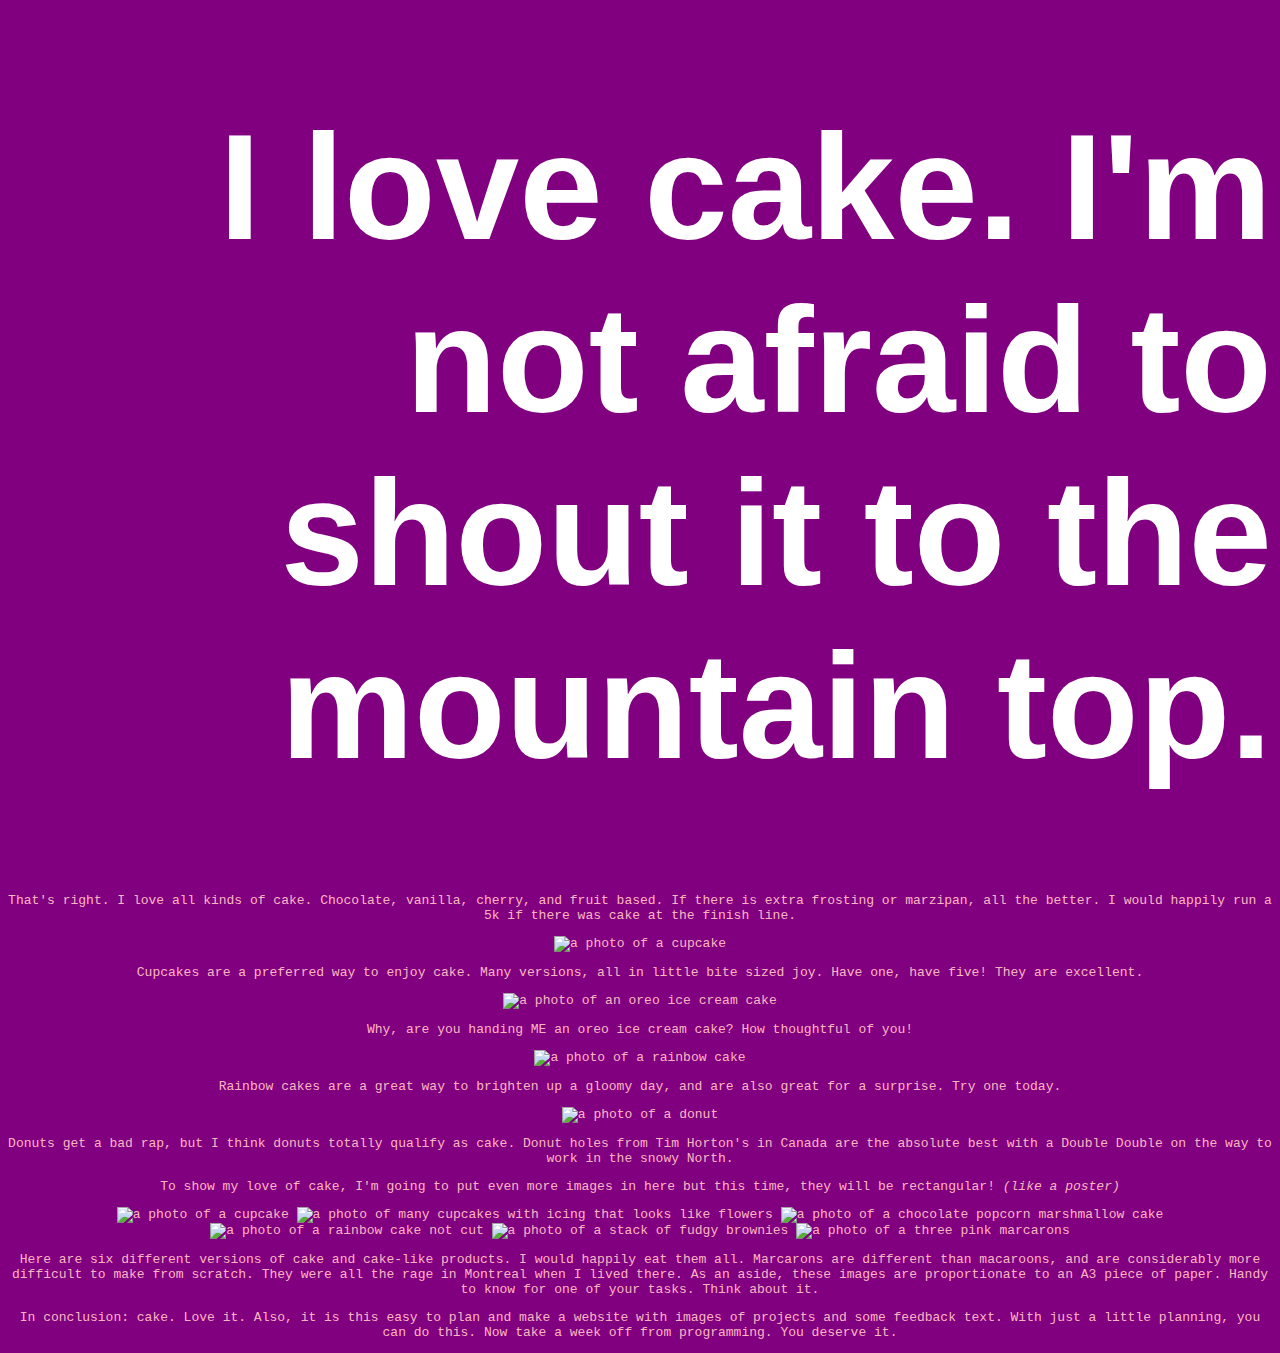
==== week 2/cake.html @ a521dfcd "changed name and moved folders" ====
<!DOCTYPE html>
<html lang="en">

<head>
    <meta charset="UTF-8">
    <meta http-equiv="X-UA-Compatible" content="IE=edge">
    <meta name="viewport" content="width=device-width, initial-scale=1.0">

    <link rel='stylesheet' href='styles.css'/>

    <title>I Love Cake</title>
</head>

<body>

    <!-- This is the header for the cake page -->
    <header>
        <h1>I love cake. I'm not afraid to shout it to the mountain top.</h1>

        <p class="cake-text">That's right. I love all kinds of cake. Chocolate, vanilla, cherry, and fruit based. If there is extra frosting or marzipan, all the better. I would happily run a 5k if there was cake at the finish line.</p>
    </header>




    <!-- main body about my love of cake -->

    <main>

        <!-- begin square images  -->
        <section class="section-one">
            <div class="container">

                <div class="cake-group">
                    <img class="cake-item" src="images/cake1.jpg" alt="a photo of a cupcake">

                    <p class="cake-text caption">Cupcakes are a preferred way to enjoy cake. Many versions, all in
                    little bite sized joy. Have one, have five! They are excellent.</p>

                </div>

                <div class="cake-group">

                    <img class="cake-item" src="images/cake2.jpg" alt="a photo of an oreo ice cream cake">


                    <p class="cake-text caption">Why, are you handing ME an oreo ice cream cake? How thoughtful of you!
                    </p>

                </div>

                <div class="cake-group">

                    <img class="cake-item" src="images/cake3.jpg" alt="a photo of a rainbow cake">

                    <p class="cake-text caption">Rainbow cakes are a great way to brighten up a gloomy day, and are also
                        great
                        for a surprise. Try one today. </p>

                </div>

                <div class="cake-group">
                    <img class="cake-item" src="images/cake4.jpg" alt="a photo of a donut">


                    <p class="cake-text caption">Donuts get a bad rap, but I think donuts totally qualify as cake. Donut
                        holes
                        from Tim Horton's in Canada are the absolute best with a Double Double on the way to work in the
                        snowy
                        North.</p>
                </div>
            </div>
        </section>

        <!-- Begin poster size images -->


        <section class="section-two">



            <p class="cake-text dark center">To show my love of cake, I'm going to put even more images in here but this time,
                they will be rectangular! <em>(like a poster)</em> </p>

            <div class="container">
                <img class="cake-poster-item" src="images/cakeposter1.jpg" alt="a photo of a cupcake">

                <img class="cake-poster-item" src="images/cakeposter2.jpg" alt="a photo of many cupcakes with icing that looks like flowers">

                <img class="cake-poster-item" src="images/cakeposter3.jpg" alt="a photo of a chocolate popcorn marshmallow cake">

                <img class="cake-poster-item" src="images/cakeposter4.jpg" alt="a photo of a rainbow cake not cut">

                <img class="cake-poster-item" src="images/cakeposter5.jpg" alt="a photo of a stack of fudgy brownies">

                <img class="cake-poster-item" src="images/cakeposter6.jpg" alt="a photo of a three pink marcarons">

            </div>

            <p class="cake-text dark center">Here are six different versions of cake and cake-like products. I would happily eat them all. Marcarons are different than macaroons, and are considerably more difficult to make from scratch. They were all the rage in Montreal when I lived there. As an aside, these images are proportionate to an A3 piece of paper. Handy to know for one of your tasks. Think about it.</p>
        </section>
    </main>

    <footer>
        <p class="cake-text caption disclaimer dark">In conclusion: cake. Love it. Also, it is this easy to plan and make a
            website with images of projects and some feedback text. With just a little planning, you can do this. Now
            take a week off from programming. You deserve it.</p>

    </footer>
</body>

</html>
---- week 2/styles.css ----
body{
    background-color: purple;

    font-family:monospace;
    text-align: center;
    color: lightpink;
}
    h1,h2,h3,h4,h5,h6{
        font-family: Verdana, Geneva, Tahoma, sans-serif;
        color: lightyellow;
        font-style: italic;
        text-align: right;
    }

        h1{
            font-family: Impact, Haettenschweiler, 'Arial Narrow Bold', sans-serif;
            font-size: 150px;
            color: white;
            font-style: normal;
        }
        h2 {
            color: black;
        }
        .special{
            font-family: 'Gill Sans', 'Gill Sans MT', Calibri, 'Trebuchet MS', sans-serif;
            font-weight: bold;
            font-size: 40px;
            text-align:left;
        }
        ul{
            list-style-type:square;
            text-align: left;

        }
        ol{
            list-style-type: upper-roman;
            text-align: left;


        }
        li{
            color: white;
            font-size: 20px;
            font-weight: bold;
        }
        .fave{
            color:orangered;
        }
        .pizza{
            width:50%;
        }
        a {
            color: white;
        }
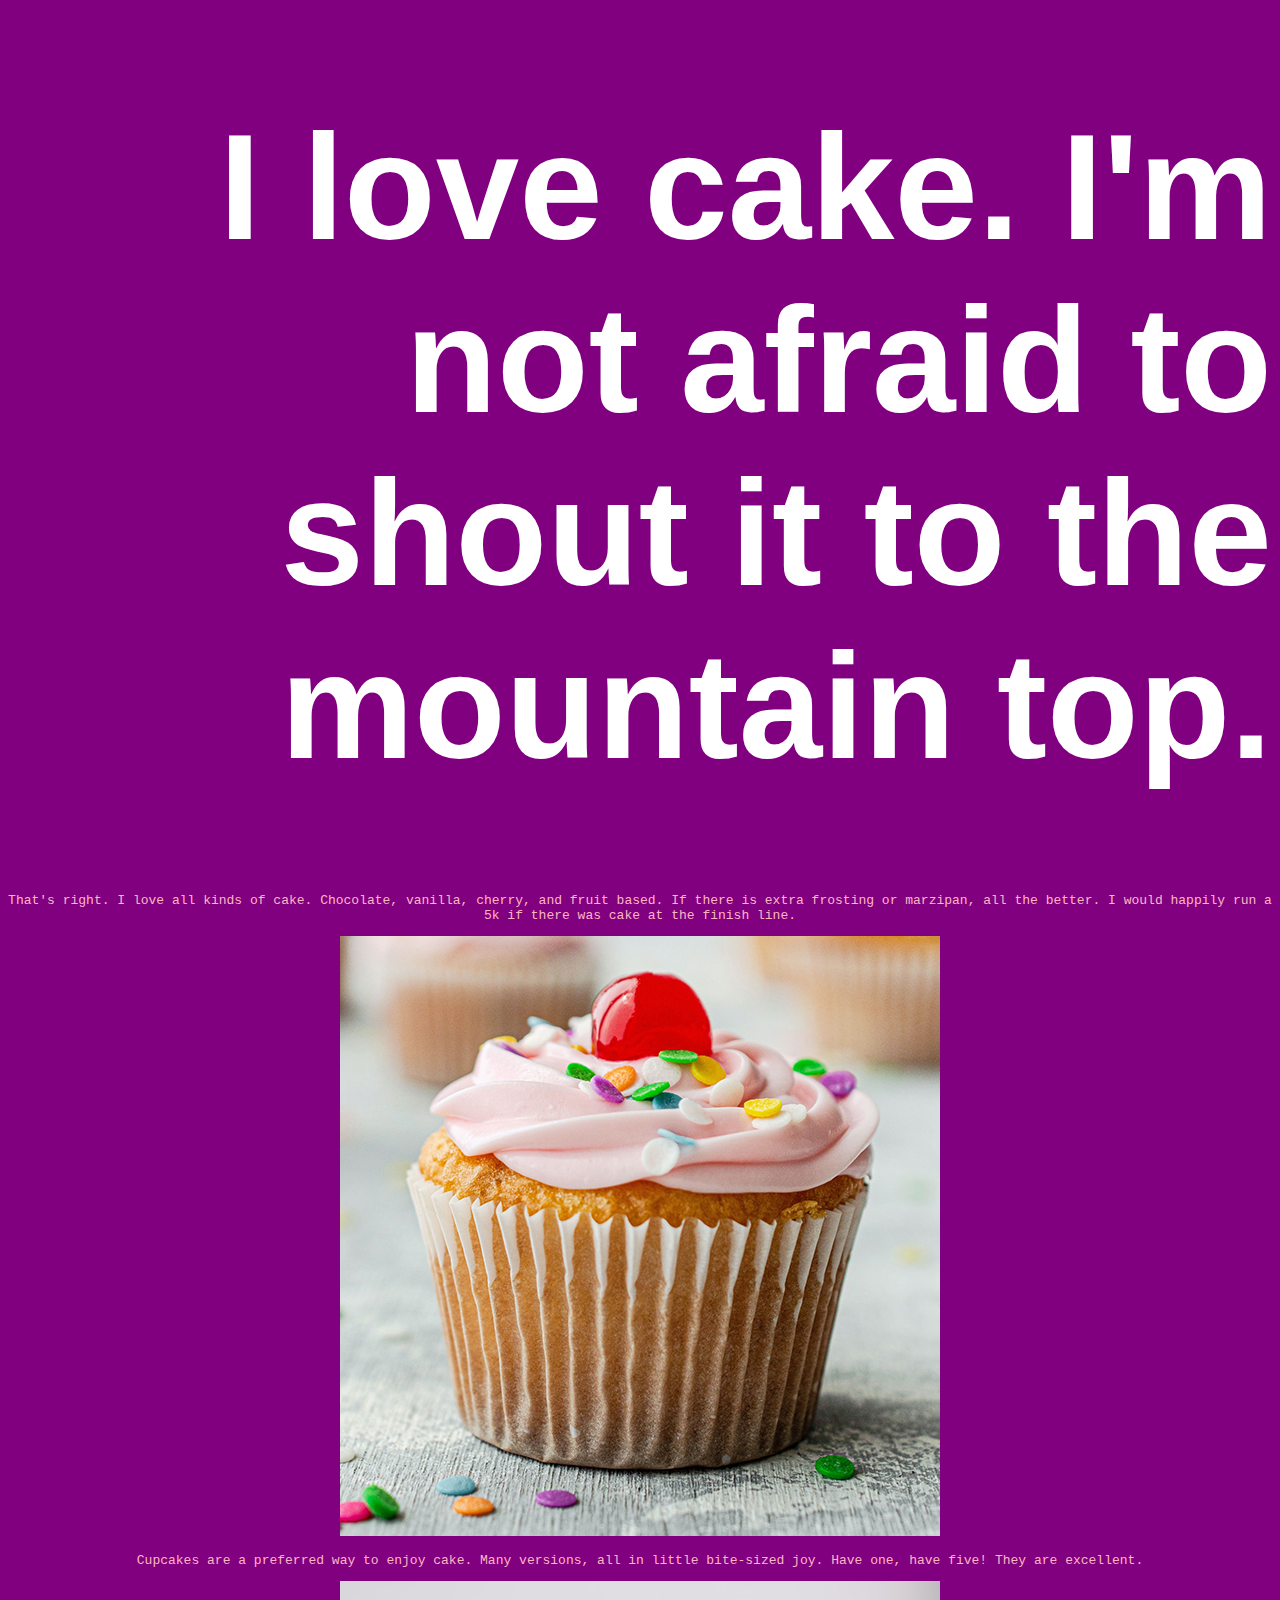
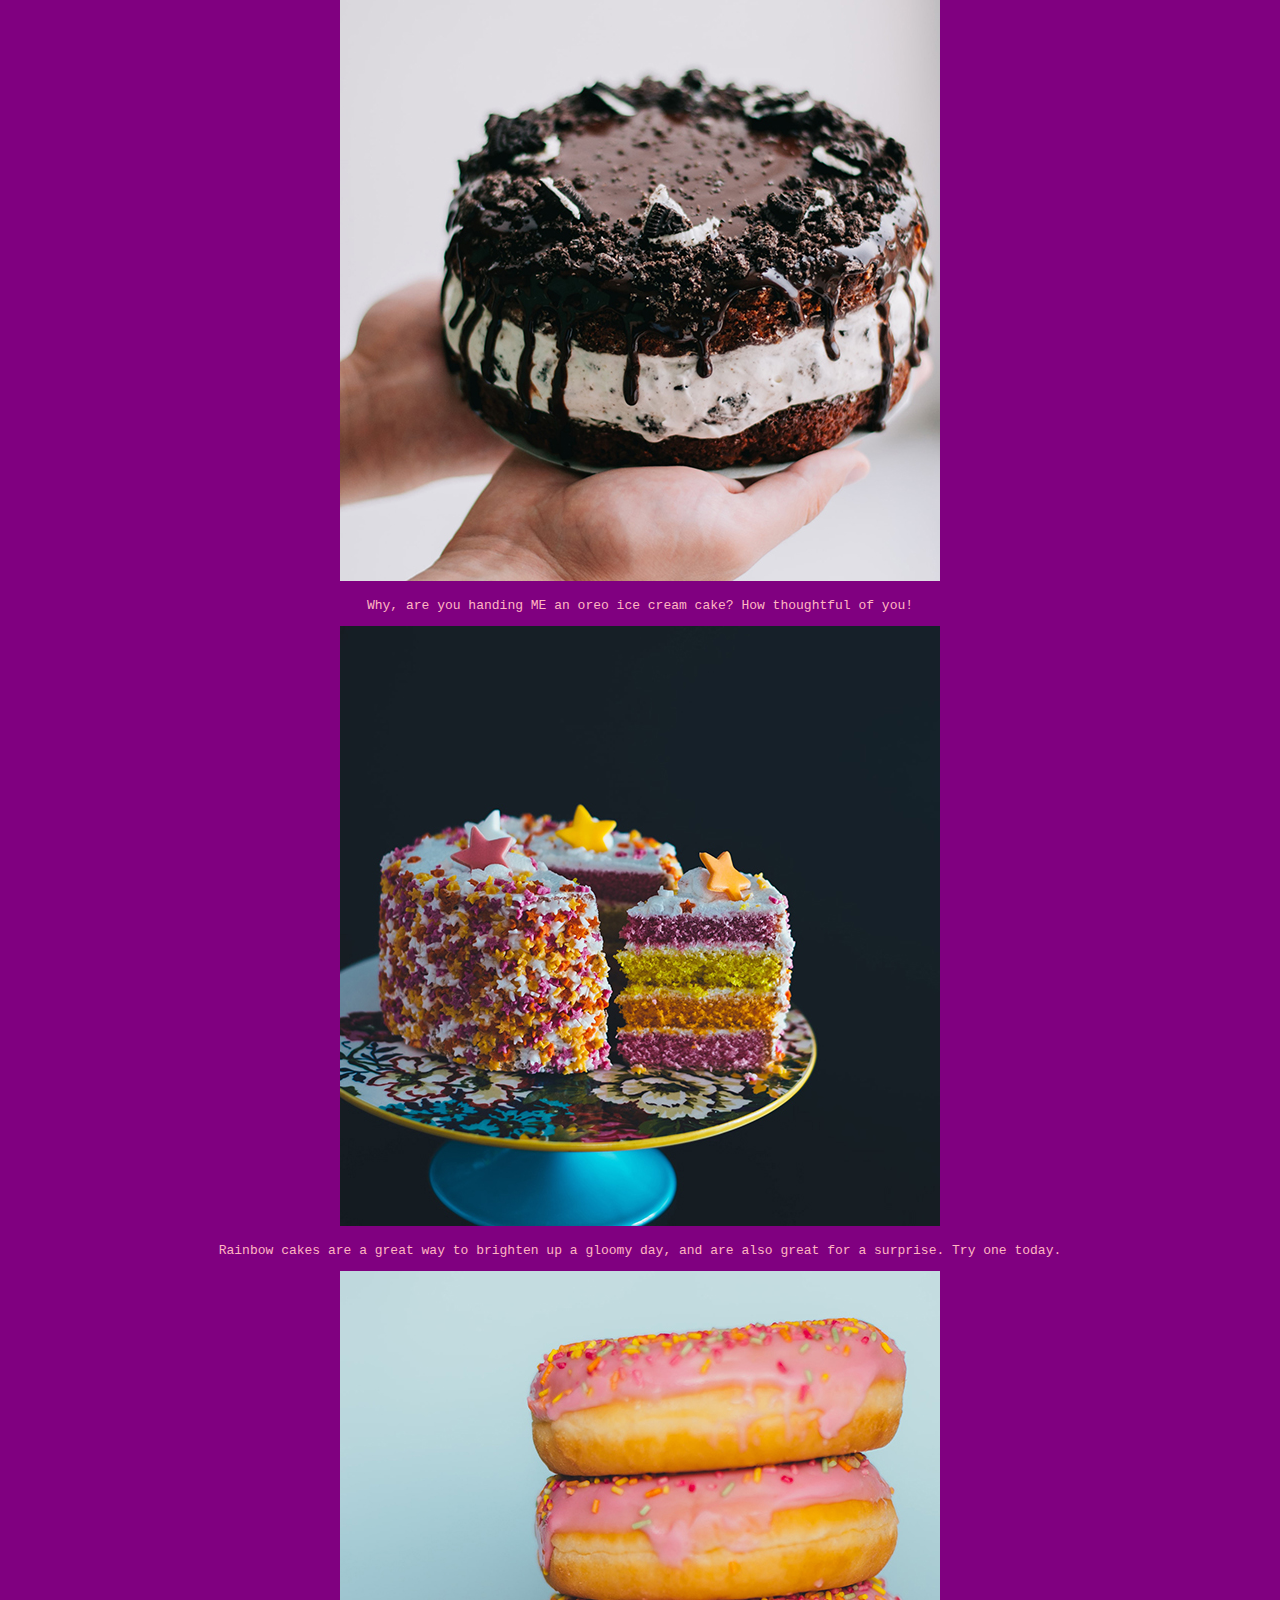
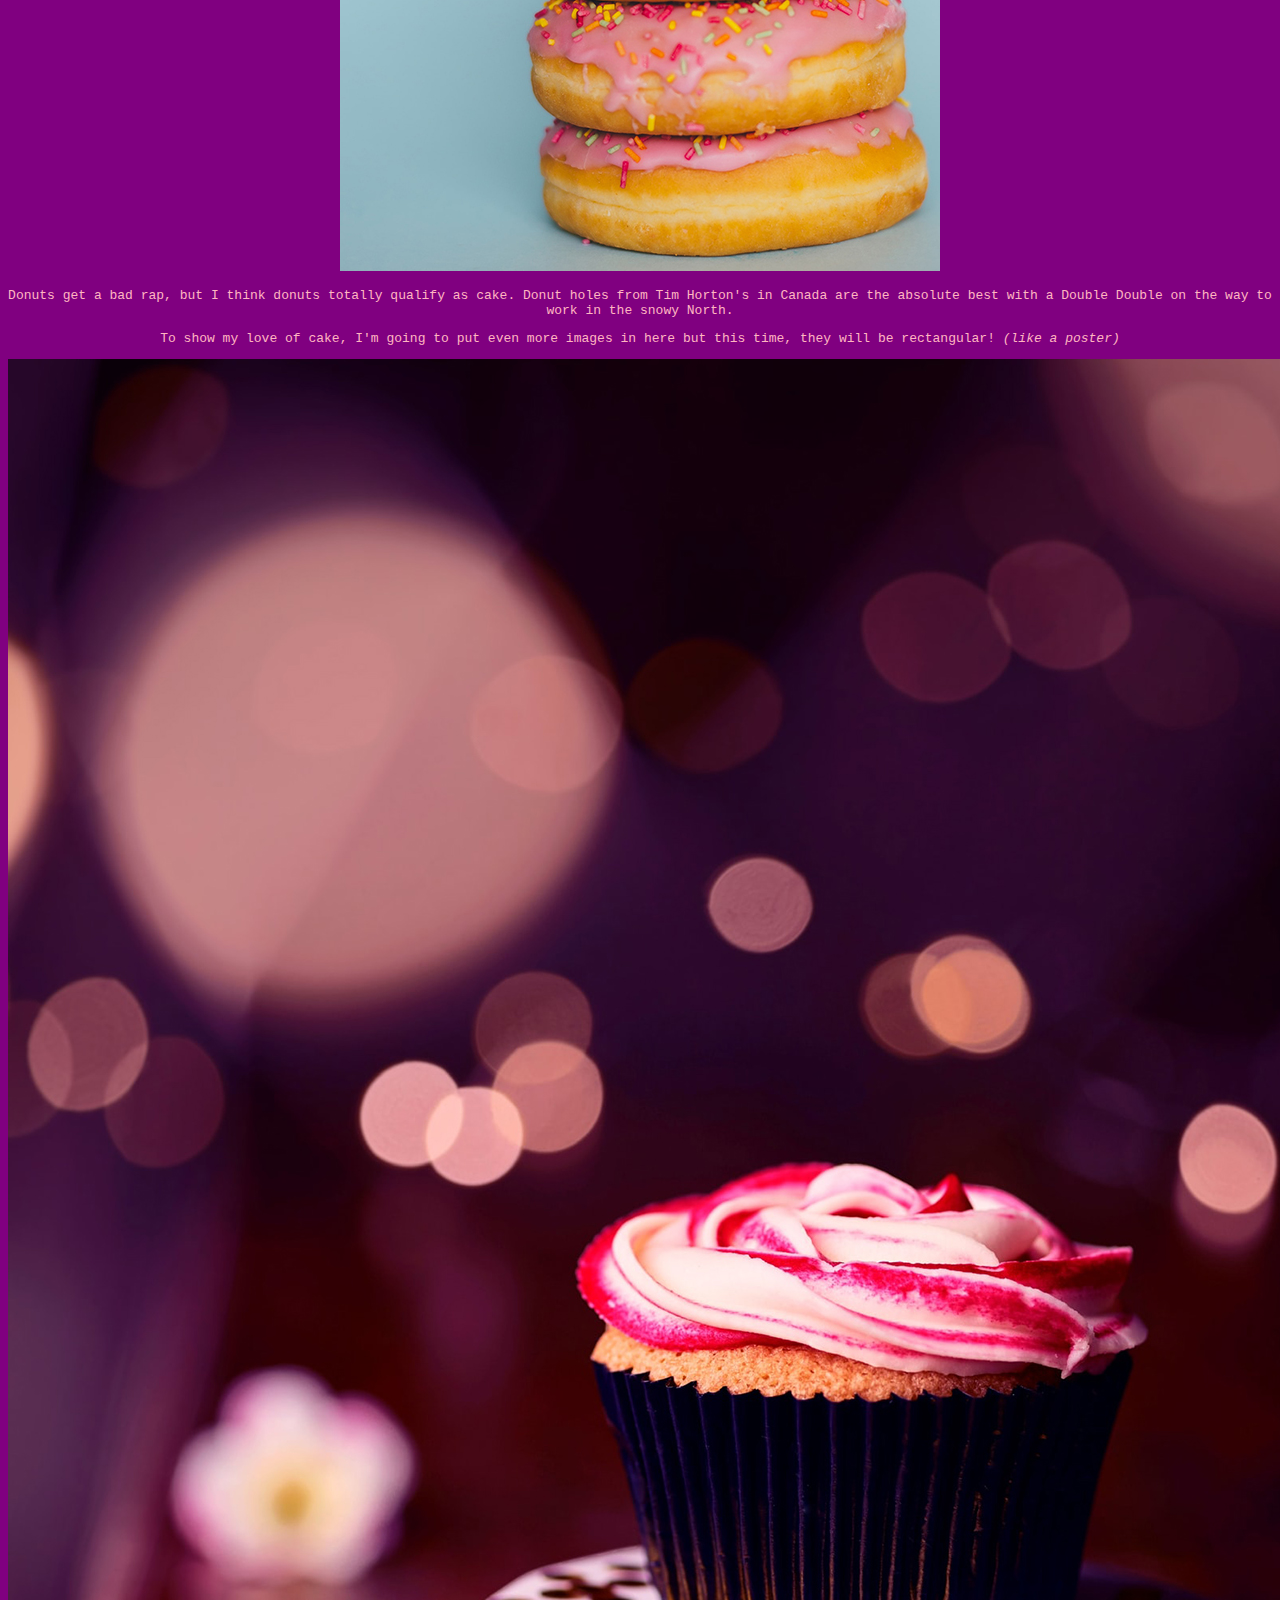
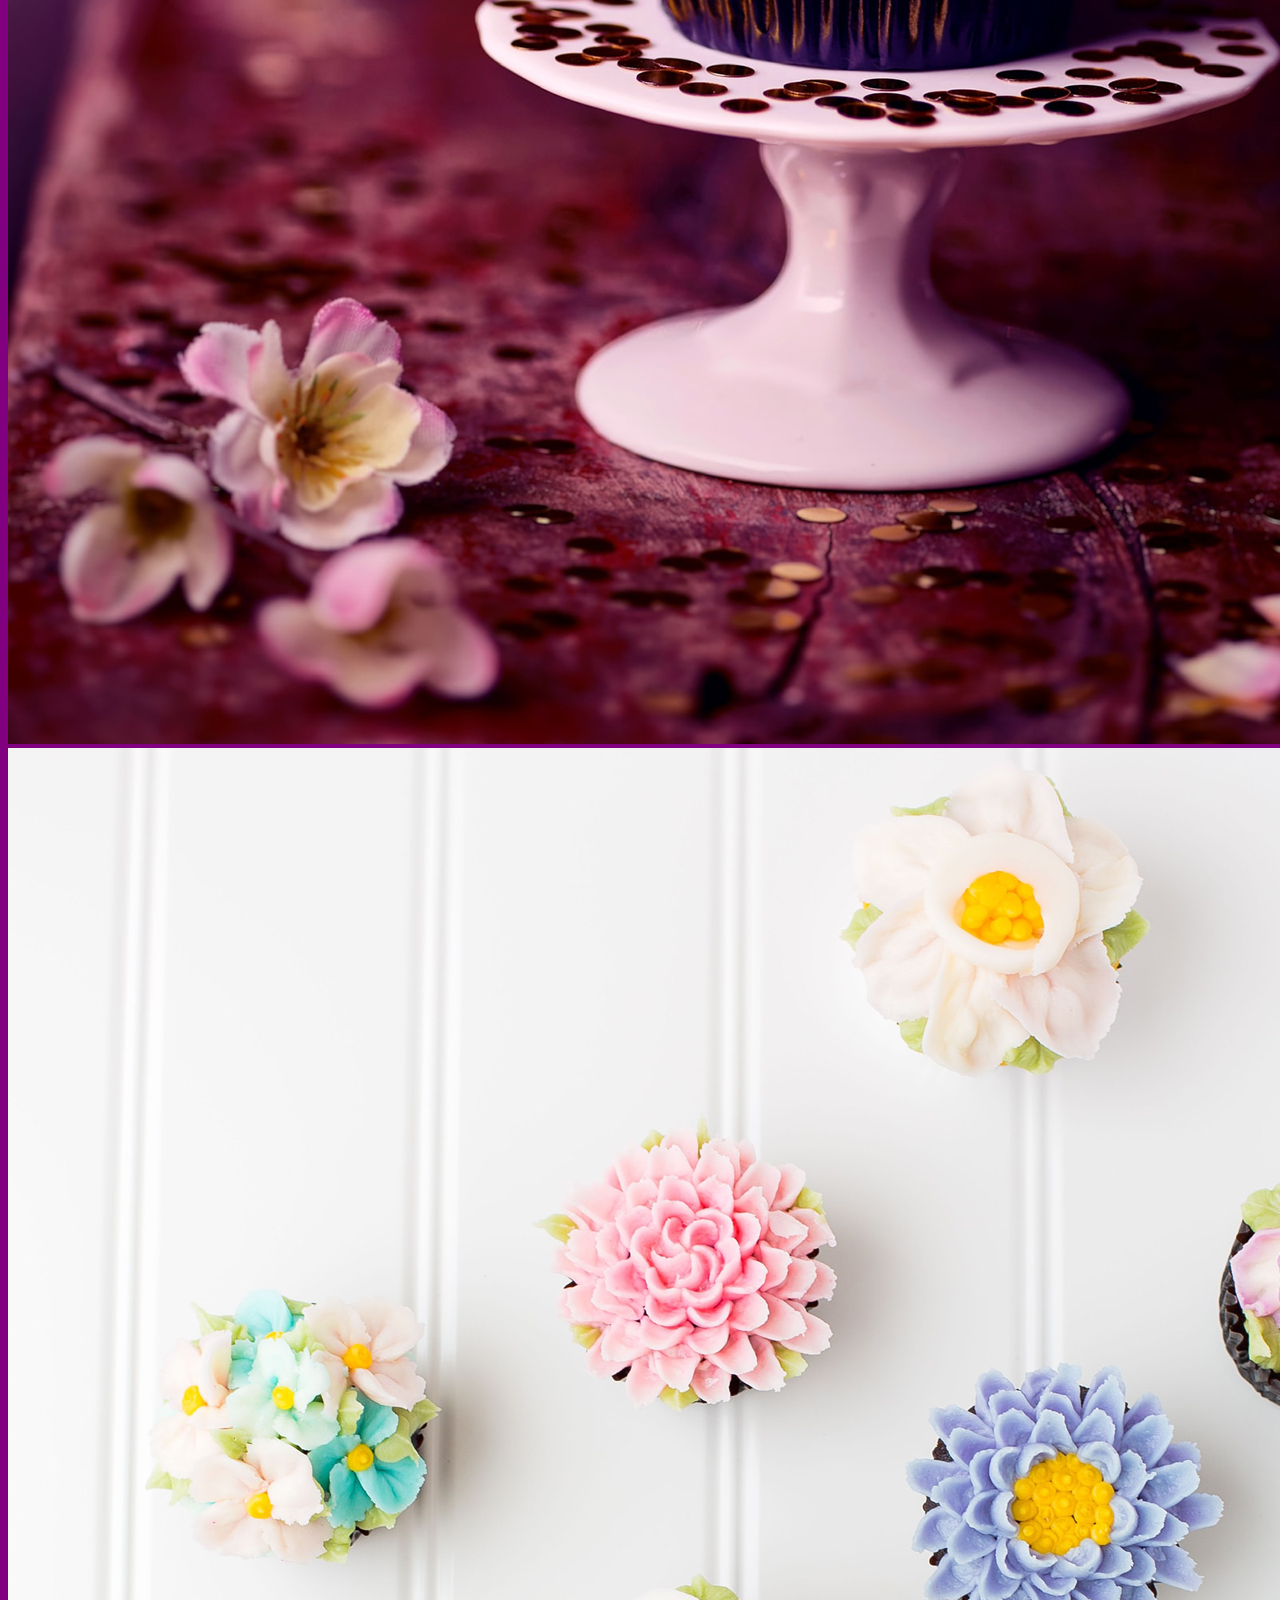
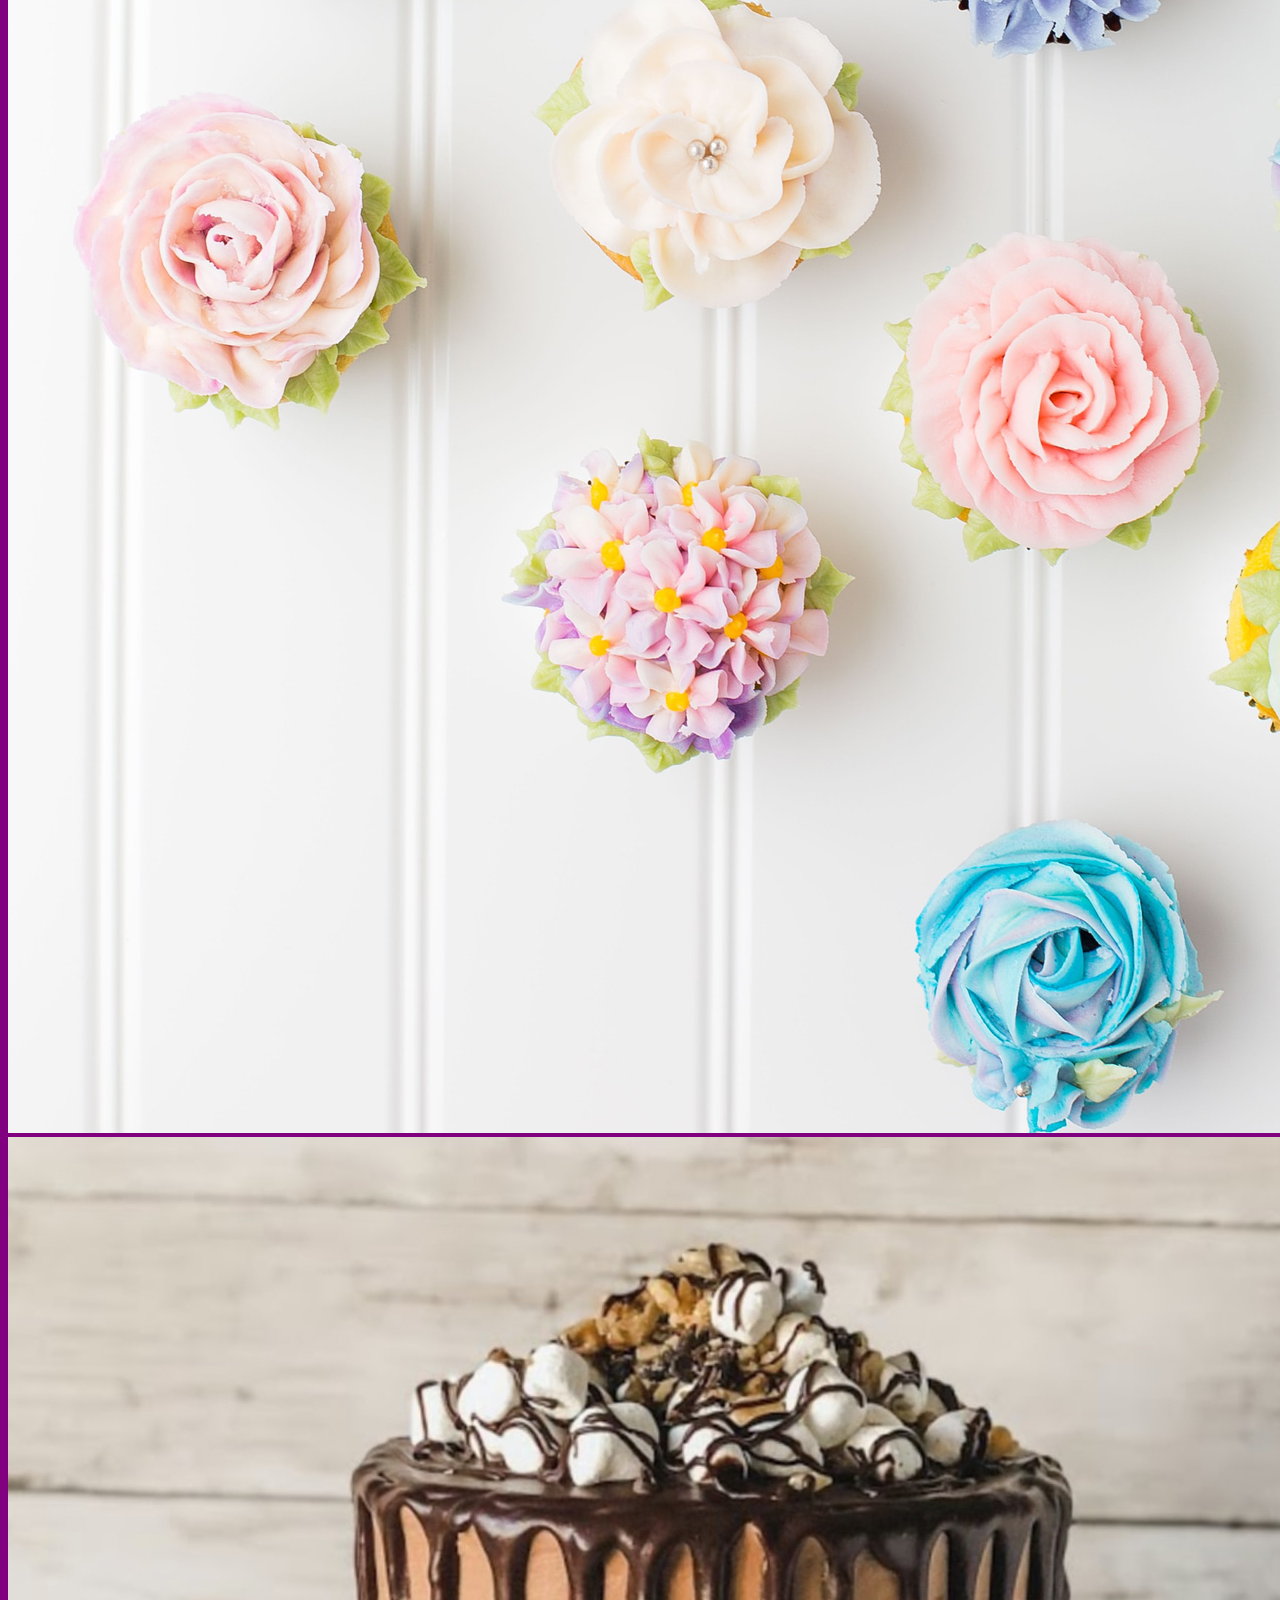
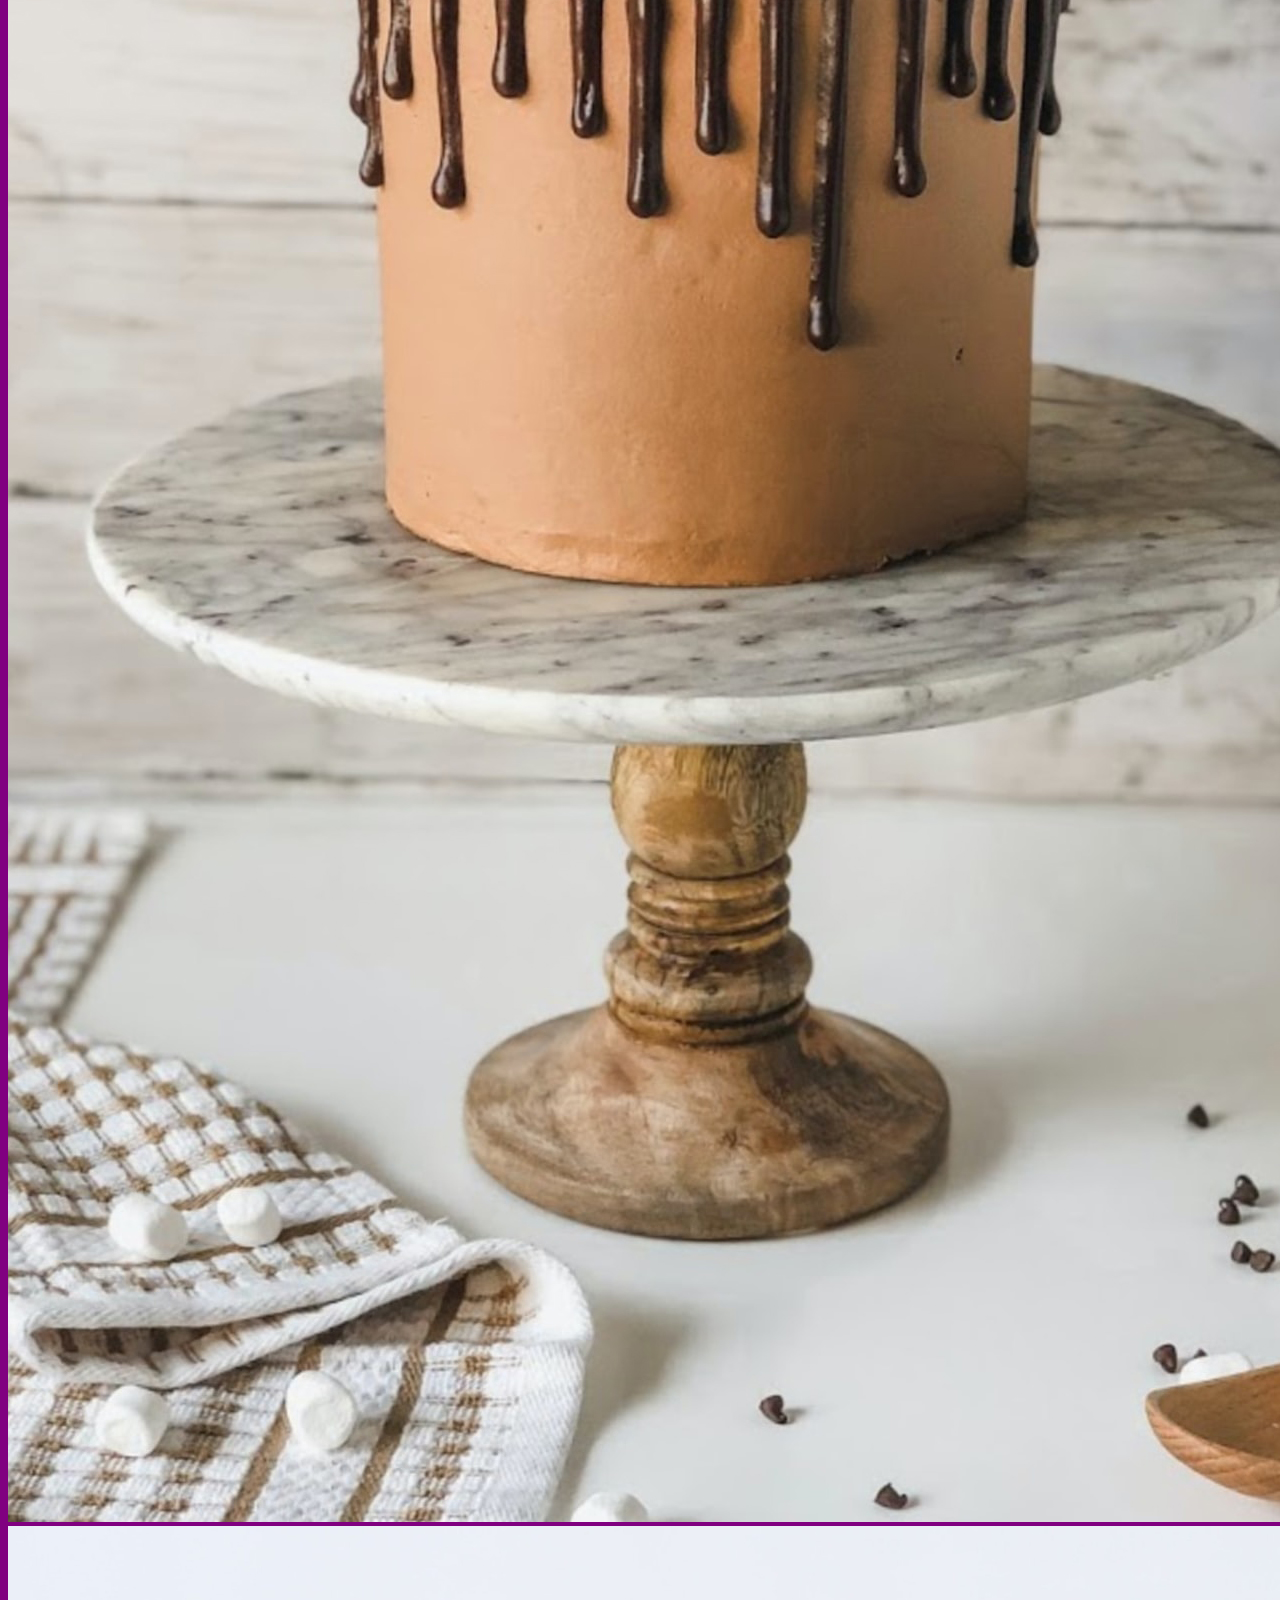
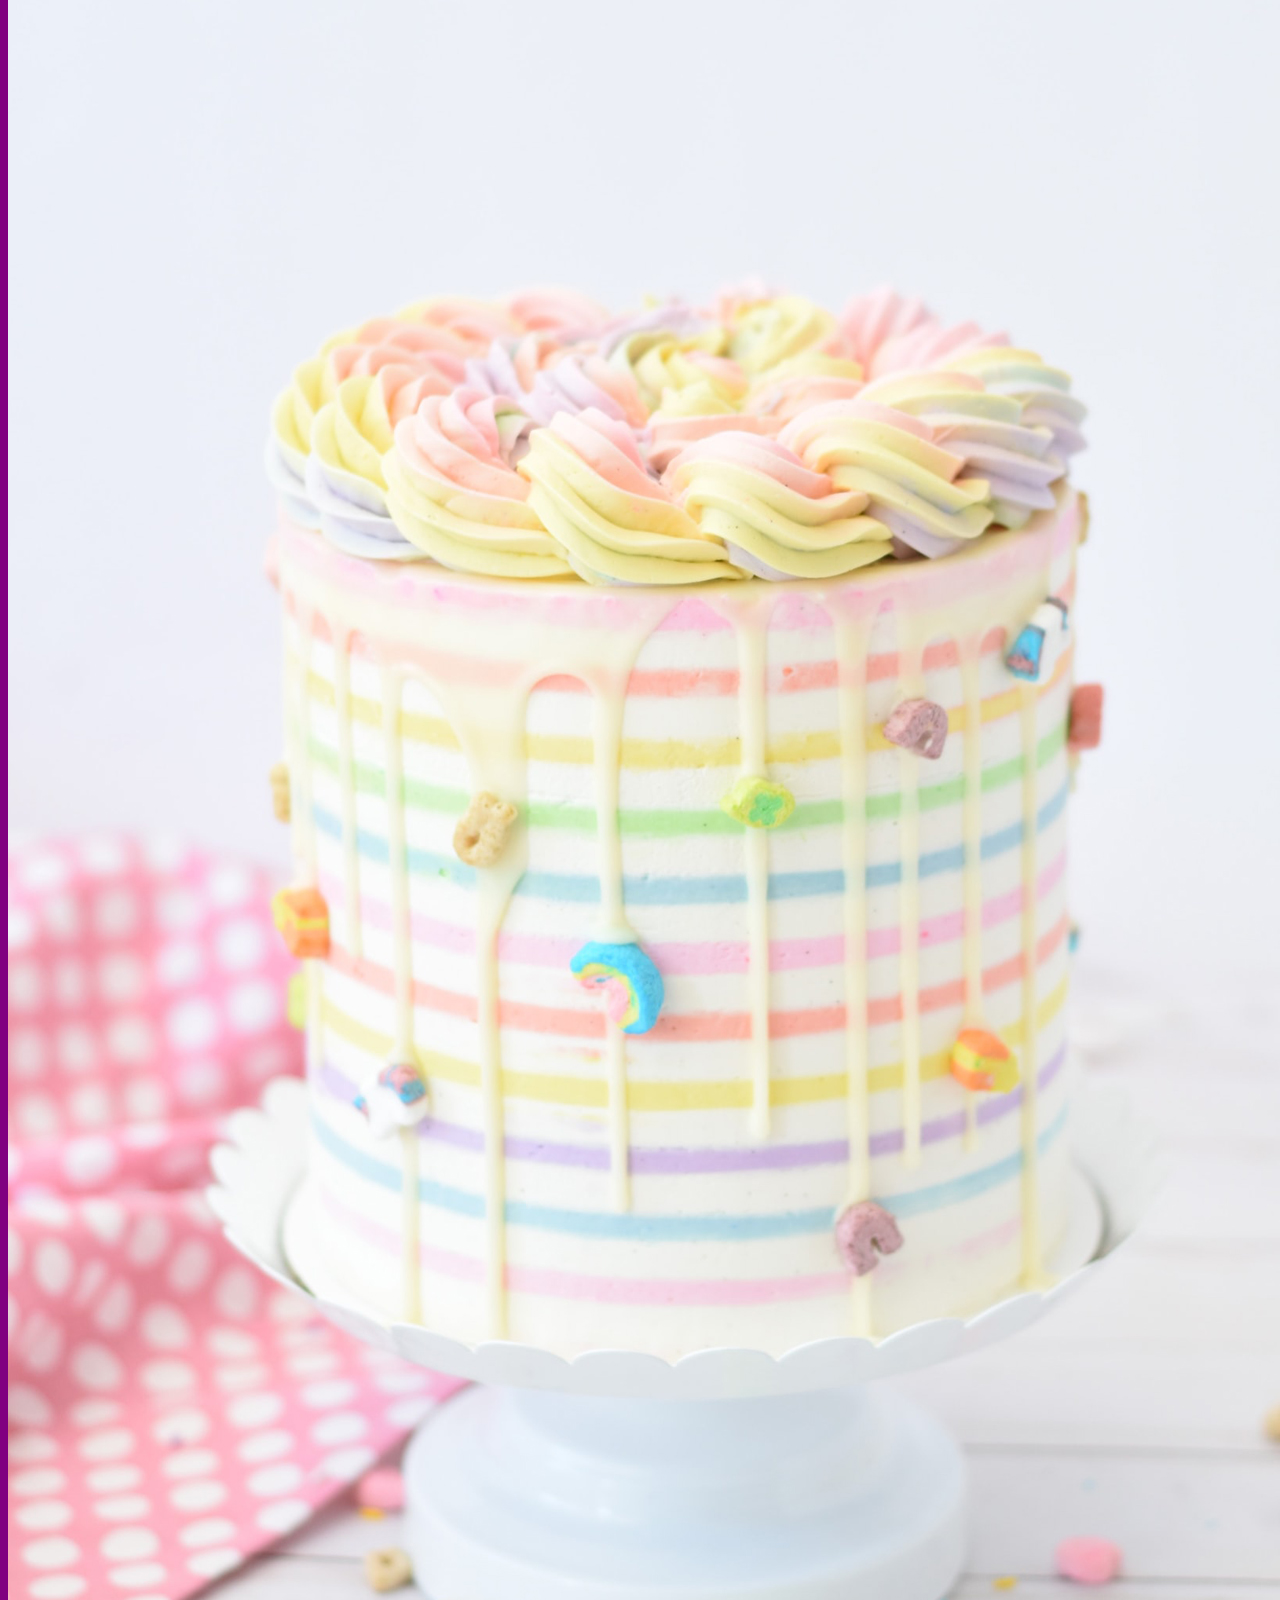
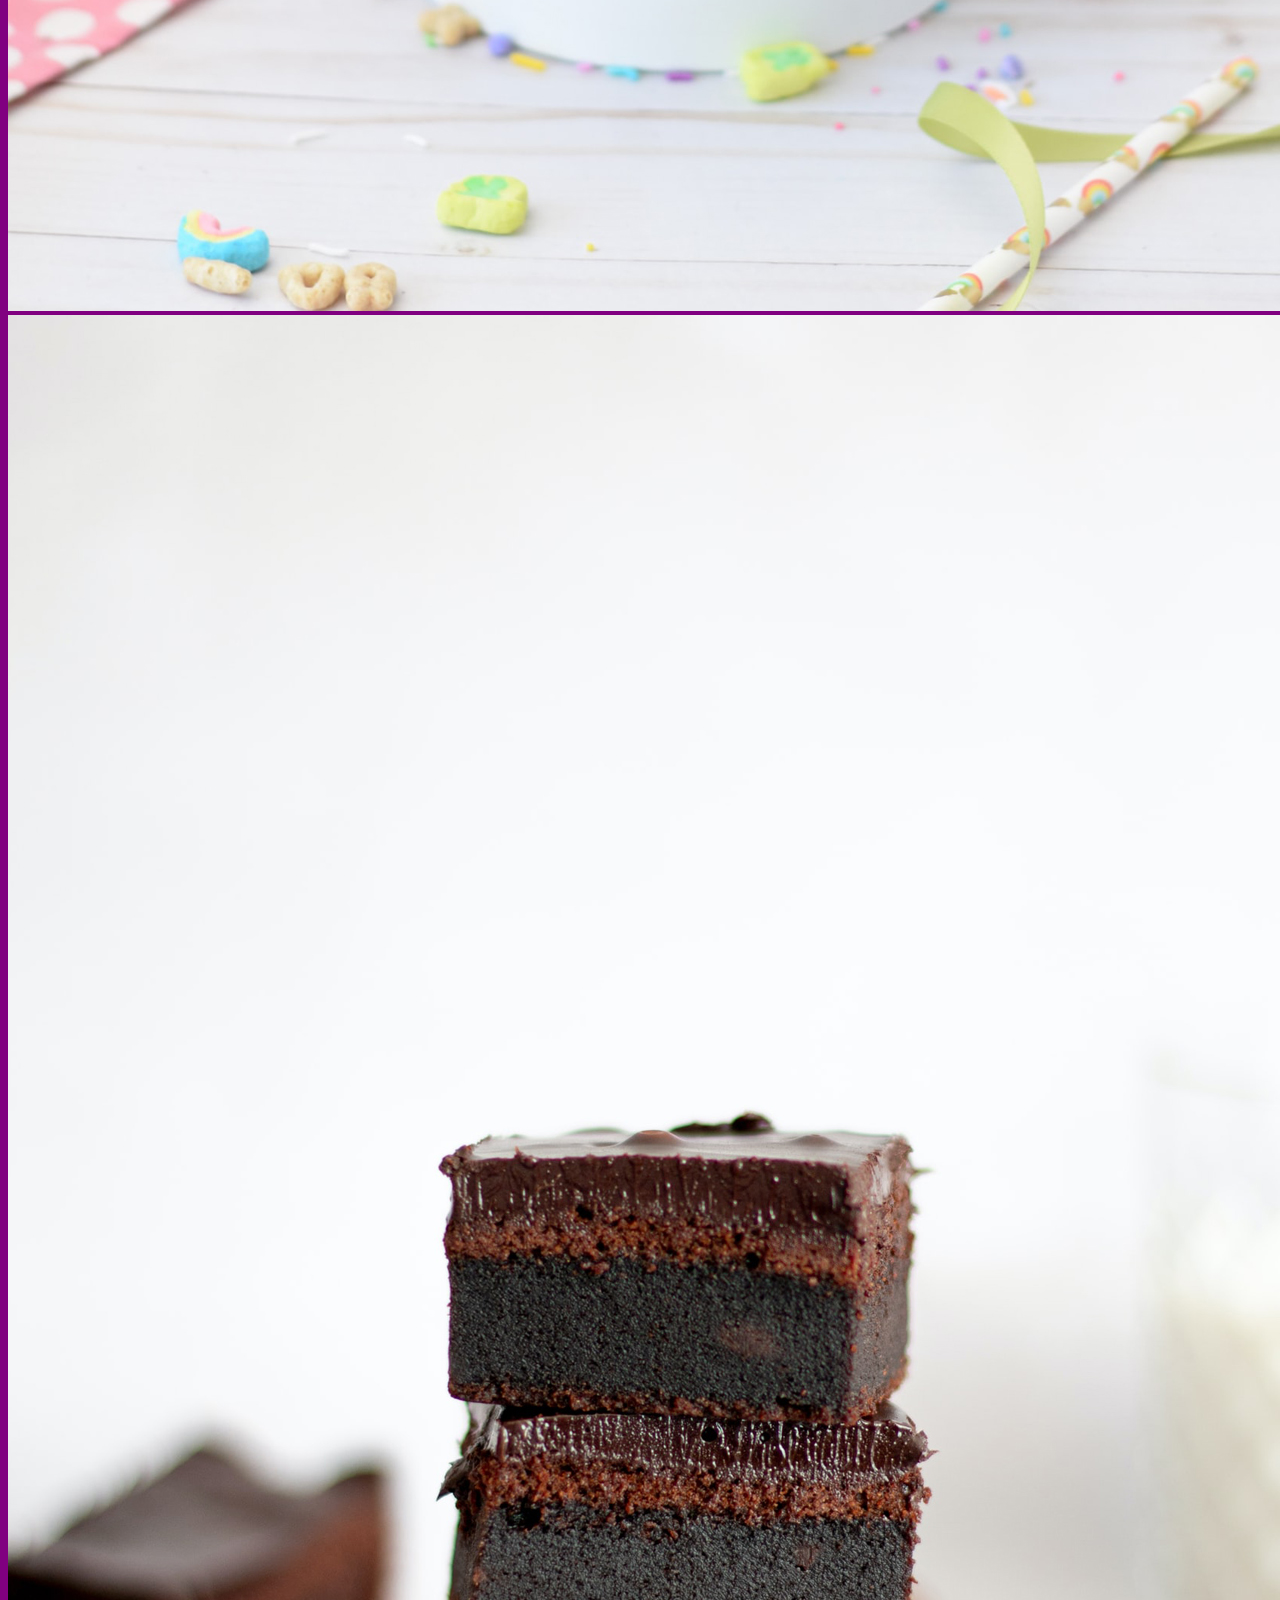
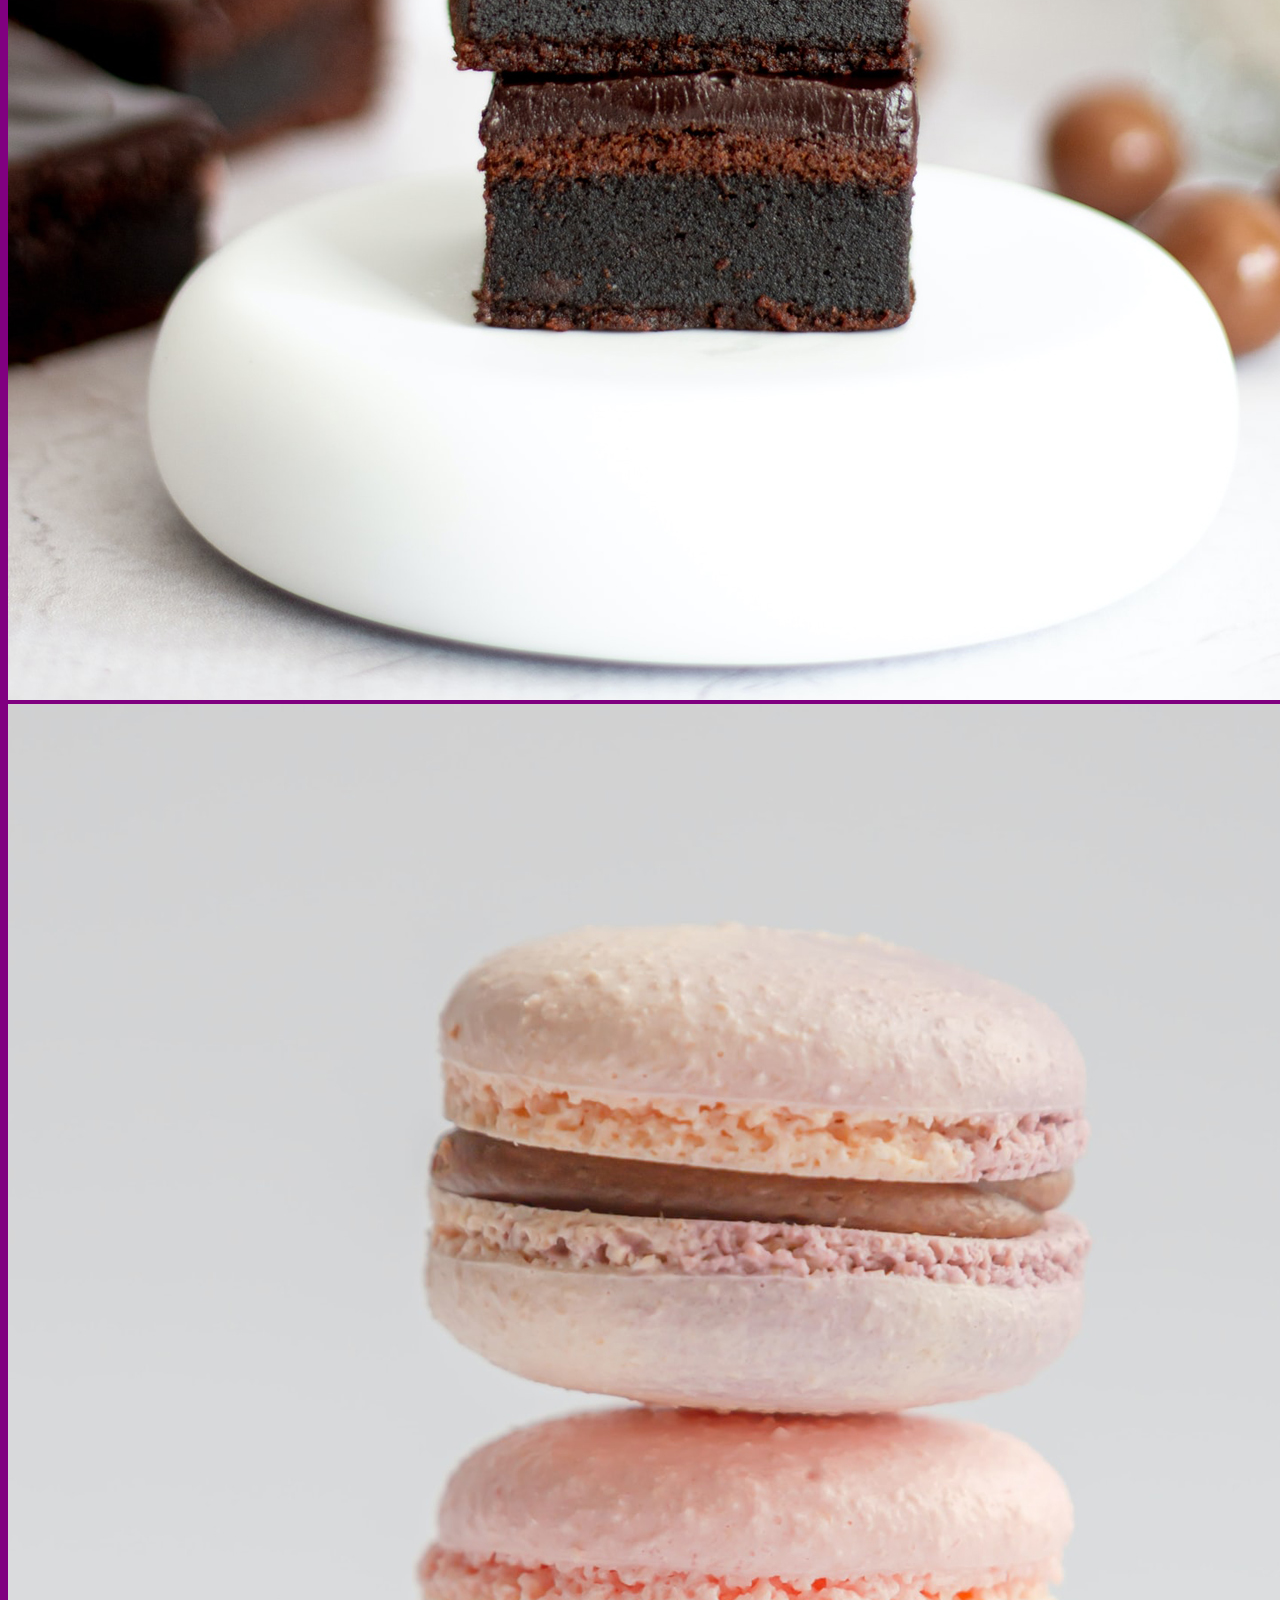
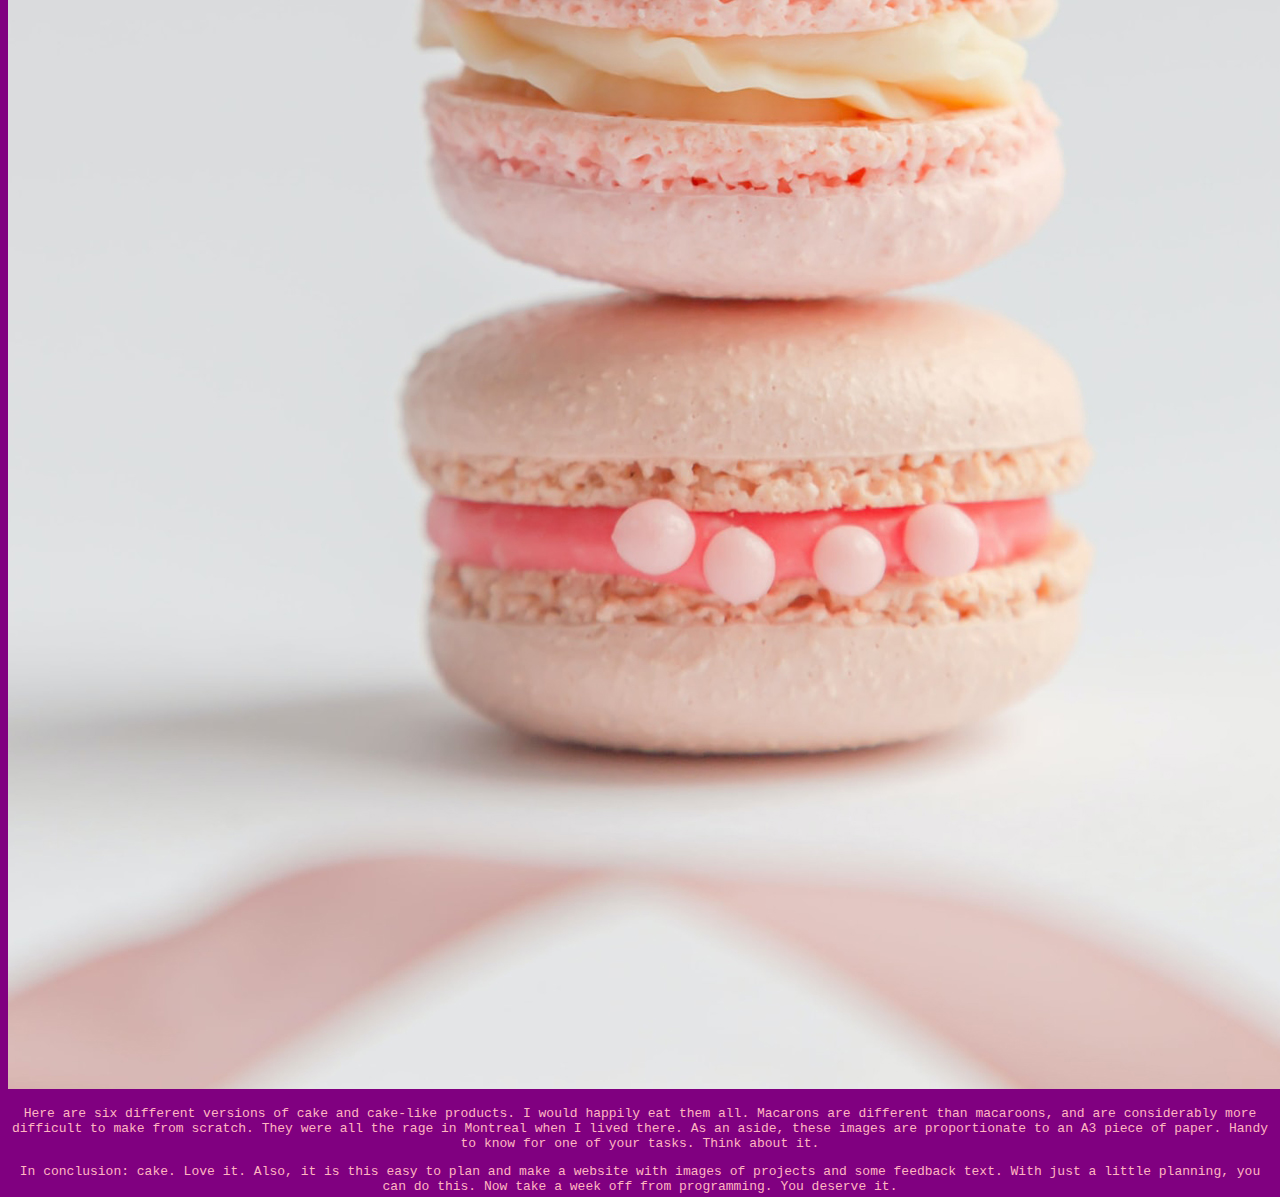
==== commit 4ba7ee85: "Update cake.html" ====
--- a/week 2/cake.html
+++ b/week 2/cake.html
@@ -20,11 +20,7 @@
         <p class="cake-text">That's right. I love all kinds of cake. Chocolate, vanilla, cherry, and fruit based. If there is extra frosting or marzipan, all the better. I would happily run a 5k if there was cake at the finish line.</p>
     </header>
 
-
-
-
     <!-- main body about my love of cake -->
-
     <main>
 
         <!-- begin square images  -->
@@ -32,36 +28,29 @@
             <div class="container">
 
                 <div class="cake-group">
-                    <img class="cake-item" src="images/cake1.jpg" alt="a photo of a cupcake">
+                    <img class="cake-item" src="cake images/cake1.jpg" alt="a photo of a cupcake">
 
                     <p class="cake-text caption">Cupcakes are a preferred way to enjoy cake. Many versions, all in
-                    little bite sized joy. Have one, have five! They are excellent.</p>
-
+                    little bite-sized joy. Have one, have five! They are excellent.</p>
                 </div>
 
                 <div class="cake-group">
-
-                    <img class="cake-item" src="images/cake2.jpg" alt="a photo of an oreo ice cream cake">
-
+                    <img class="cake-item" src="cake images/cake2.jpg" alt="a photo of an oreo ice cream cake">
 
                     <p class="cake-text caption">Why, are you handing ME an oreo ice cream cake? How thoughtful of you!
                     </p>
-
                 </div>
 
                 <div class="cake-group">
-
-                    <img class="cake-item" src="images/cake3.jpg" alt="a photo of a rainbow cake">
+                    <img class="cake-item" src="cake images/cake3.jpg" alt="a photo of a rainbow cake">
 
                     <p class="cake-text caption">Rainbow cakes are a great way to brighten up a gloomy day, and are also
                         great
                         for a surprise. Try one today. </p>
-
                 </div>
 
                 <div class="cake-group">
-                    <img class="cake-item" src="images/cake4.jpg" alt="a photo of a donut">
-
+                    <img class="cake-item" src="cake images/cake4.jpg" alt="a photo of a donut">
 
                     <p class="cake-text caption">Donuts get a bad rap, but I think donuts totally qualify as cake. Donut
                         holes
@@ -73,31 +62,26 @@
         </section>
 
         <!-- Begin poster size images -->
-
-
         <section class="section-two">
-
-
 
             <p class="cake-text dark center">To show my love of cake, I'm going to put even more images in here but this time,
                 they will be rectangular! <em>(like a poster)</em> </p>
 
             <div class="container">
-                <img class="cake-poster-item" src="images/cakeposter1.jpg" alt="a photo of a cupcake">
+                <img class="cake-poster-item" src="cake images/cakeposter1.jpg" alt="a photo of a cupcake">
 
-                <img class="cake-poster-item" src="images/cakeposter2.jpg" alt="a photo of many cupcakes with icing that looks like flowers">
+                <img class="cake-poster-item" src="cake images/cakeposter2.jpg" alt="a photo of many cupcakes with icing that looks like flowers">
 
-                <img class="cake-poster-item" src="images/cakeposter3.jpg" alt="a photo of a chocolate popcorn marshmallow cake">
+                <img class="cake-poster-item" src="cake images/cakeposter3.jpg" alt="a photo of a chocolate popcorn marshmallow cake">
 
-                <img class="cake-poster-item" src="images/cakeposter4.jpg" alt="a photo of a rainbow cake not cut">
+                <img class="cake-poster-item" src="cake images/cakeposter4.jpg" alt="a photo of a rainbow cake not cut">
 
-                <img class="cake-poster-item" src="images/cakeposter5.jpg" alt="a photo of a stack of fudgy brownies">
+                <img class="cake-poster-item" src="cake images/cakeposter5.jpg" alt="a photo of a stack of fudgy brownies">
 
-                <img class="cake-poster-item" src="images/cakeposter6.jpg" alt="a photo of a three pink marcarons">
-
+                <img class="cake-poster-item" src="cake images/cakeposter6.jpg" alt="a photo of three pink macarons">
             </div>
 
-            <p class="cake-text dark center">Here are six different versions of cake and cake-like products. I would happily eat them all. Marcarons are different than macaroons, and are considerably more difficult to make from scratch. They were all the rage in Montreal when I lived there. As an aside, these images are proportionate to an A3 piece of paper. Handy to know for one of your tasks. Think about it.</p>
+            <p class="cake-text dark center">Here are six different versions of cake and cake-like products. I would happily eat them all. Macarons are different than macaroons, and are considerably more difficult to make from scratch. They were all the rage in Montreal when I lived there. As an aside, these images are proportionate to an A3 piece of paper. Handy to know for one of your tasks. Think about it.</p>
         </section>
     </main>
 
@@ -105,8 +89,7 @@
         <p class="cake-text caption disclaimer dark">In conclusion: cake. Love it. Also, it is this easy to plan and make a
             website with images of projects and some feedback text. With just a little planning, you can do this. Now
             take a week off from programming. You deserve it.</p>
-
     </footer>
 </body>
 
-</html>+</html>
